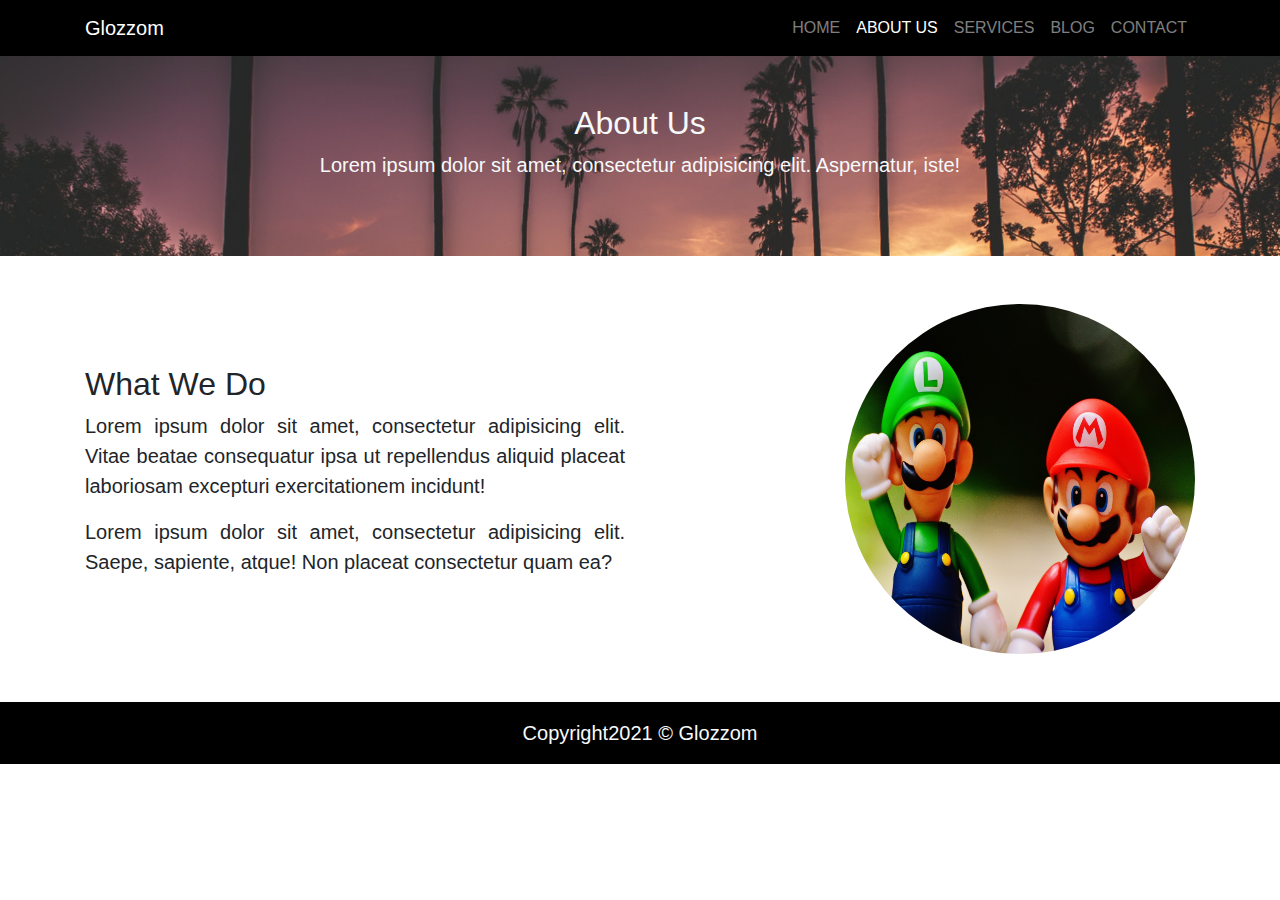
==== about.html @ 386f3f4f "About-Info" ====
<!DOCTYPE html>
<html lang="en">
<head>
  <meta charset="UTF-8">
  <meta name="viewport" content="width=device-width, initial-scale=1.0">
  <meta http-equiv="X-UA-Compatible" content="ie=edge">
  <link rel="stylesheet" href="css/uikit.min.css">
  <link rel="stylesheet" href="css/font-awesome.min.css">
  <link rel="stylesheet" href="css/bootstrap.css">
  <link rel="stylesheet" href="css/style.css">
  <link rel="shortcut icon" type="image/x-icon" href="img/icon.png">
  <title>Glozzom</title>
</head>
<body>
 <!-- Navigation -->
 <nav class="navbar navbar-expand-lg navbar-dark" uk-sticky="top: 200; animation: uk-animation-slide-top; bottom: #sticky-on-scrool-up">
   <div class="container">
     <a href="index.html" class="navbar-brand">Glozzom</a>
     <button class="navbar-toggler navbar-toggler-right" data-toggle="collapse" data-target="#navbarnav">
       <span class="navbar-toggler-icon"></span>
     </button>
     <div id="navbarnav" class="collapse navbar-collapse">
       <ul class="navbar-nav ml-auto">
         <li class="nav-item">
           <a class="nav-link" href="index.html">Home</a>
         </li>
         <li class="nav-item">
           <a class="nav-link active" href="about.html">About Us</a>
         </li>
         <li class="nav-item">
           <a class="nav-link" href="services.html">Services</a>
         </li>
         <li class="nav-item">
           <a class="nav-link" href="blog.html">Blog</a>
         </li>
         <li class="nav-item">
           <a class="nav-link" href="contact.html">Contact</a>
         </li>
       </ul>
     </div>
   </div>
 </nav>
 <!--About Us-->
 <section id="page-header" class="text-center py-5 text-light">
   <div class="container">
     <div class="row">
       <div class="col">
         <h2 class="">About Us</h2>
         <p class="lead">Lorem ipsum dolor sit amet, consectetur adipisicing elit. Aspernatur, iste!</p>

       </div>
       </div>
   </div>
 </section>
 <!--What We Do-->
 <section id="about-info" class="py-5">
   <div class="container">
     <div class="row">
       <div class="col-lg-6 align-self-center"> <!--Align-self-center is using for the text center-->
         <h2>What We Do</h2>
         <p class="lead text-justify">Lorem ipsum dolor sit amet, consectetur adipisicing elit. Vitae beatae consequatur ipsa ut repellendus aliquid placeat laboriosam excepturi exercitationem incidunt!</p> <!--text-justify we use to align the text equile both side-->

        <p class="lead text-justify">Lorem ipsum dolor sit amet, consectetur adipisicing elit. Saepe, sapiente, atque! Non placeat consectetur quam ea?</p>
       </div>
       <div class="col-lg-6 text-right">
         <img src="img/image4.jpeg"class="img-fluid rounded-circle">

       </div>
     </div>
   </div>
 </section>


 <!--Copyright-->
<section id="copyright" class="text-center py-3 text-light">
  <div class="container">
     <div class="row">
     <div class="col">
       <p class="lead mb-0">Copyright2021 &copy; Glozzom</p>
     </div>
     </div>
   </div>
 </section>






















  <script src="js/jquery.min.js"></script>
  <script src="js/popper.min.js"></script>
  <script src="js/bootstrap.min.js"></script>
  <script src="js/uikit.min.js"></script>
  <script src="js/uikit-icons.min.js"></script>
  <script src="js/main.js"></script>
</body>
</html>
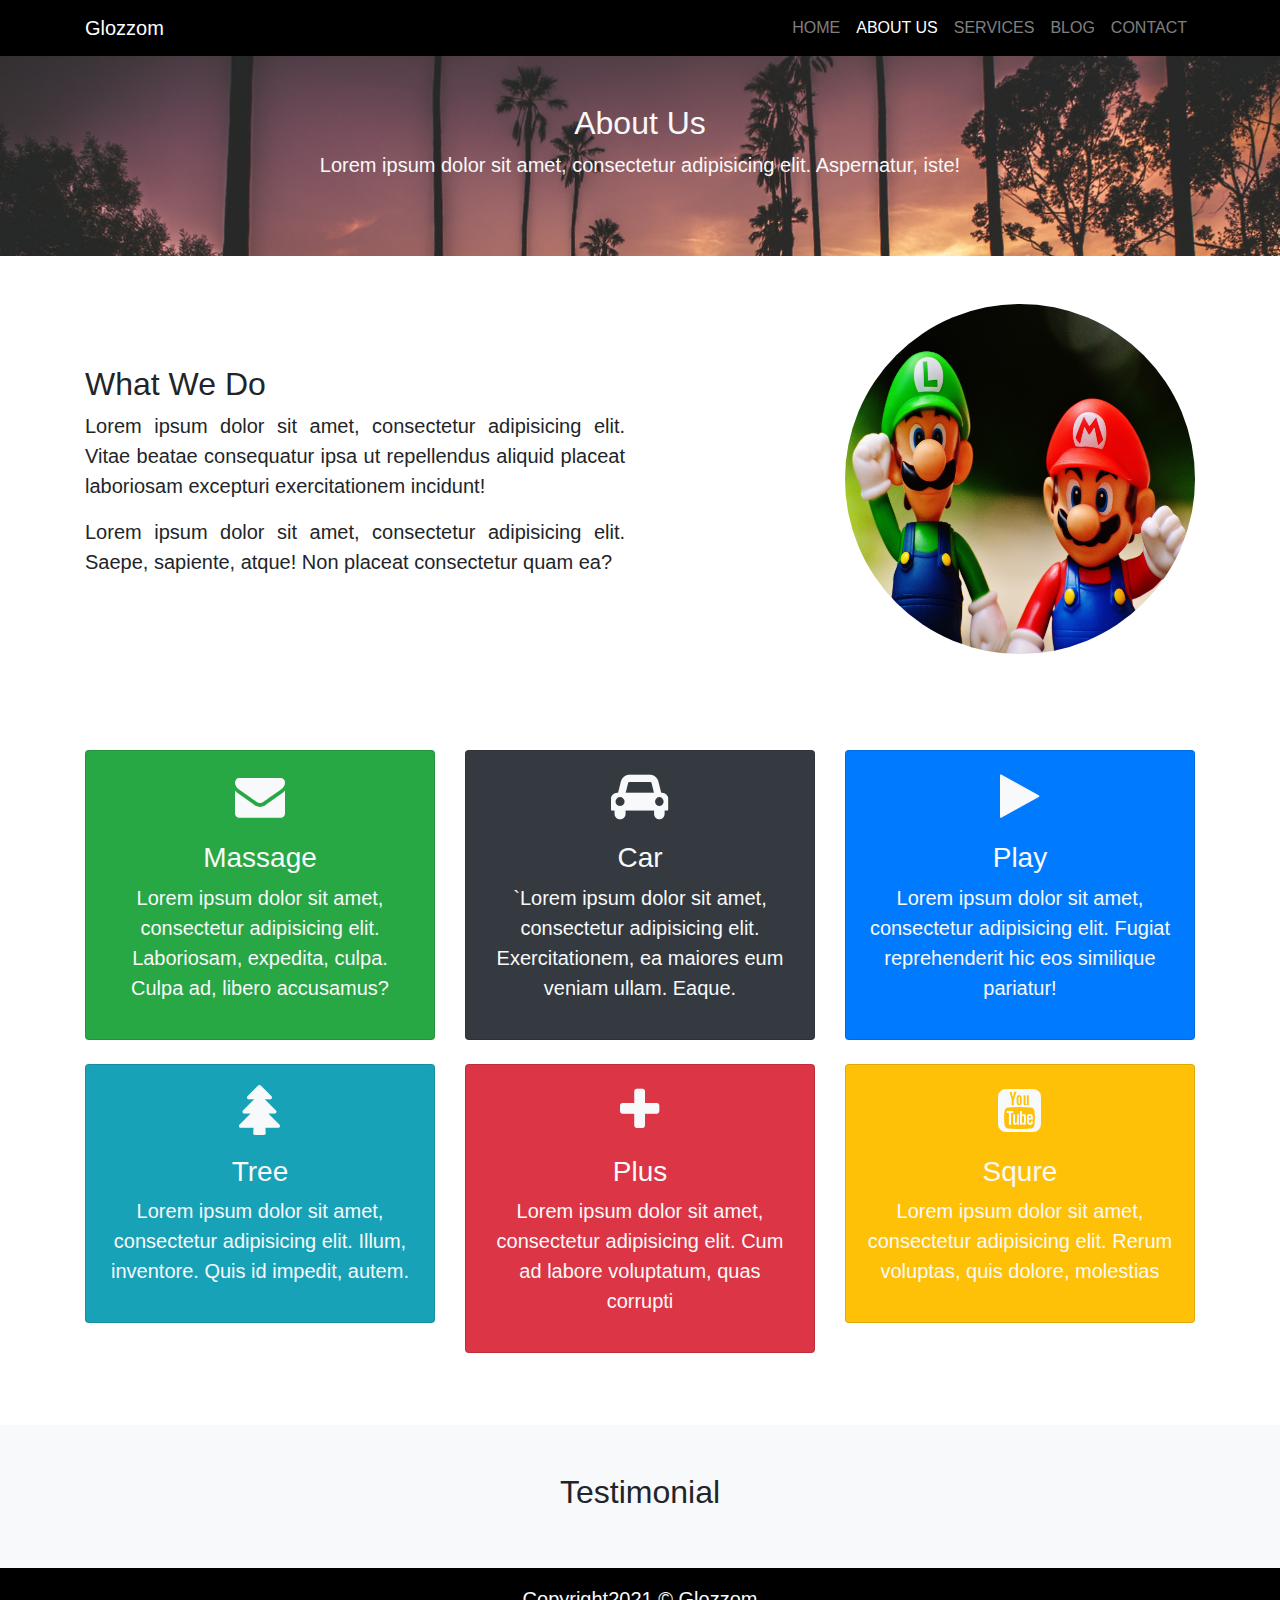
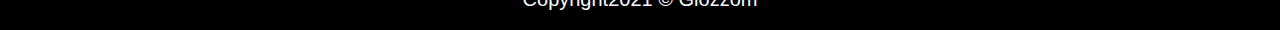
==== commit d93ce33d: "Icon-File section" ====
--- a/about.html
+++ b/about.html
@@ -69,6 +69,87 @@
      </div>
    </div>
  </section>
+ <!--Icon-Boxes-->
+ <section id="iconbox" class="text-center text-light py-5">
+   <div class="container">
+     <div class="row">
+       <div class="col-lg-4">
+         <div class="card bg-success">
+           <div class="card-body">
+             <i class="fa fa-envelope"></i>
+             <h3>Massage</h3>
+             <p class="lead">Lorem ipsum dolor sit amet, consectetur adipisicing elit. Laboriosam, expedita, culpa. Culpa ad, libero accusamus?</p>
+           </div>
+         </div>
+
+         <!--Second card section-->
+       </div>
+       <div class="col-lg-4">
+         <div class="card bg-dark">
+           <div class="card-body">
+             <i class="fa fa-car"></i>
+             <h3>Car</h3>
+             <p class="lead">`Lorem ipsum dolor sit amet, consectetur adipisicing elit. Exercitationem, ea maiores eum veniam ullam. Eaque.</p>
+           </div>
+         </div>
+       </div>
+       <div class="col-lg-4">
+         <div class="card bg-primary">
+           <div class="card-body">
+            <i class="fa fa-play"></i>
+            <h3>Play</h3>
+            <p class="lead">Lorem ipsum dolor sit amet, consectetur adipisicing elit. Fugiat reprehenderit hic eos similique pariatur!</p>
+           </div>
+         </div>
+       </div>
+     </div>
+     <!--second row-->
+     <div class="row">
+       <div class="col-lg-4 py-4">
+         <div class="card bg-info">
+           <div class="card-body">
+             <i class="fa fa-tree"></i>
+             <h3>Tree</h3>
+             <p class="lead">Lorem ipsum dolor sit amet, consectetur adipisicing elit. Illum, inventore. Quis id impedit, autem.</p>
+           </div>
+         </div>
+       </div>
+       <div class="col-lg-4 py-4">
+         <div class="card bg-danger">
+           <div class="card-body">
+             <i class="fa fa-plus"></i>
+             <h3>Plus</h3>
+             <p class="lead">Lorem ipsum dolor sit amet, consectetur adipisicing elit. Cum ad labore voluptatum, quas corrupti </p>
+           </div>
+         </div>
+       </div>
+       <div class="col-lg-4 py-4">
+         <div class="card bg-warning">
+           <div class="card-body">
+             <i class="fa fa-youtube-square"></i>
+             <h3>Squre</h3>
+             <p class="lead">Lorem ipsum dolor sit amet, consectetur adipisicing elit. Rerum voluptas, quis dolore, molestias </p>
+           </div>
+         </div>
+       </div>
+     </div>
+  </div>
+ </div>
+ </section>
+<!--Testimonial-->
+<section id="testimonial" class="bg-light py-5">
+  <div class="container">
+    <div class="row">
+    <div class="col">
+      <h2 class="text-center">Testimonial</h2>
+    </div>
+    </div>
+  </div>
+</section>
+
+
+
+
 
 
  <!--Copyright-->
--- a/css/style.css
+++ b/css/style.css
@@ -80,6 +80,13 @@
   width: 350px;
   height: 350px;
 }
+
+#iconbox .fa{
+  font-size: 50px;
+  margin-bottom: 20px;
+}
+
+
 @media (max-width: 991px) {
   #home-getstarted {
     min-height: 350px;
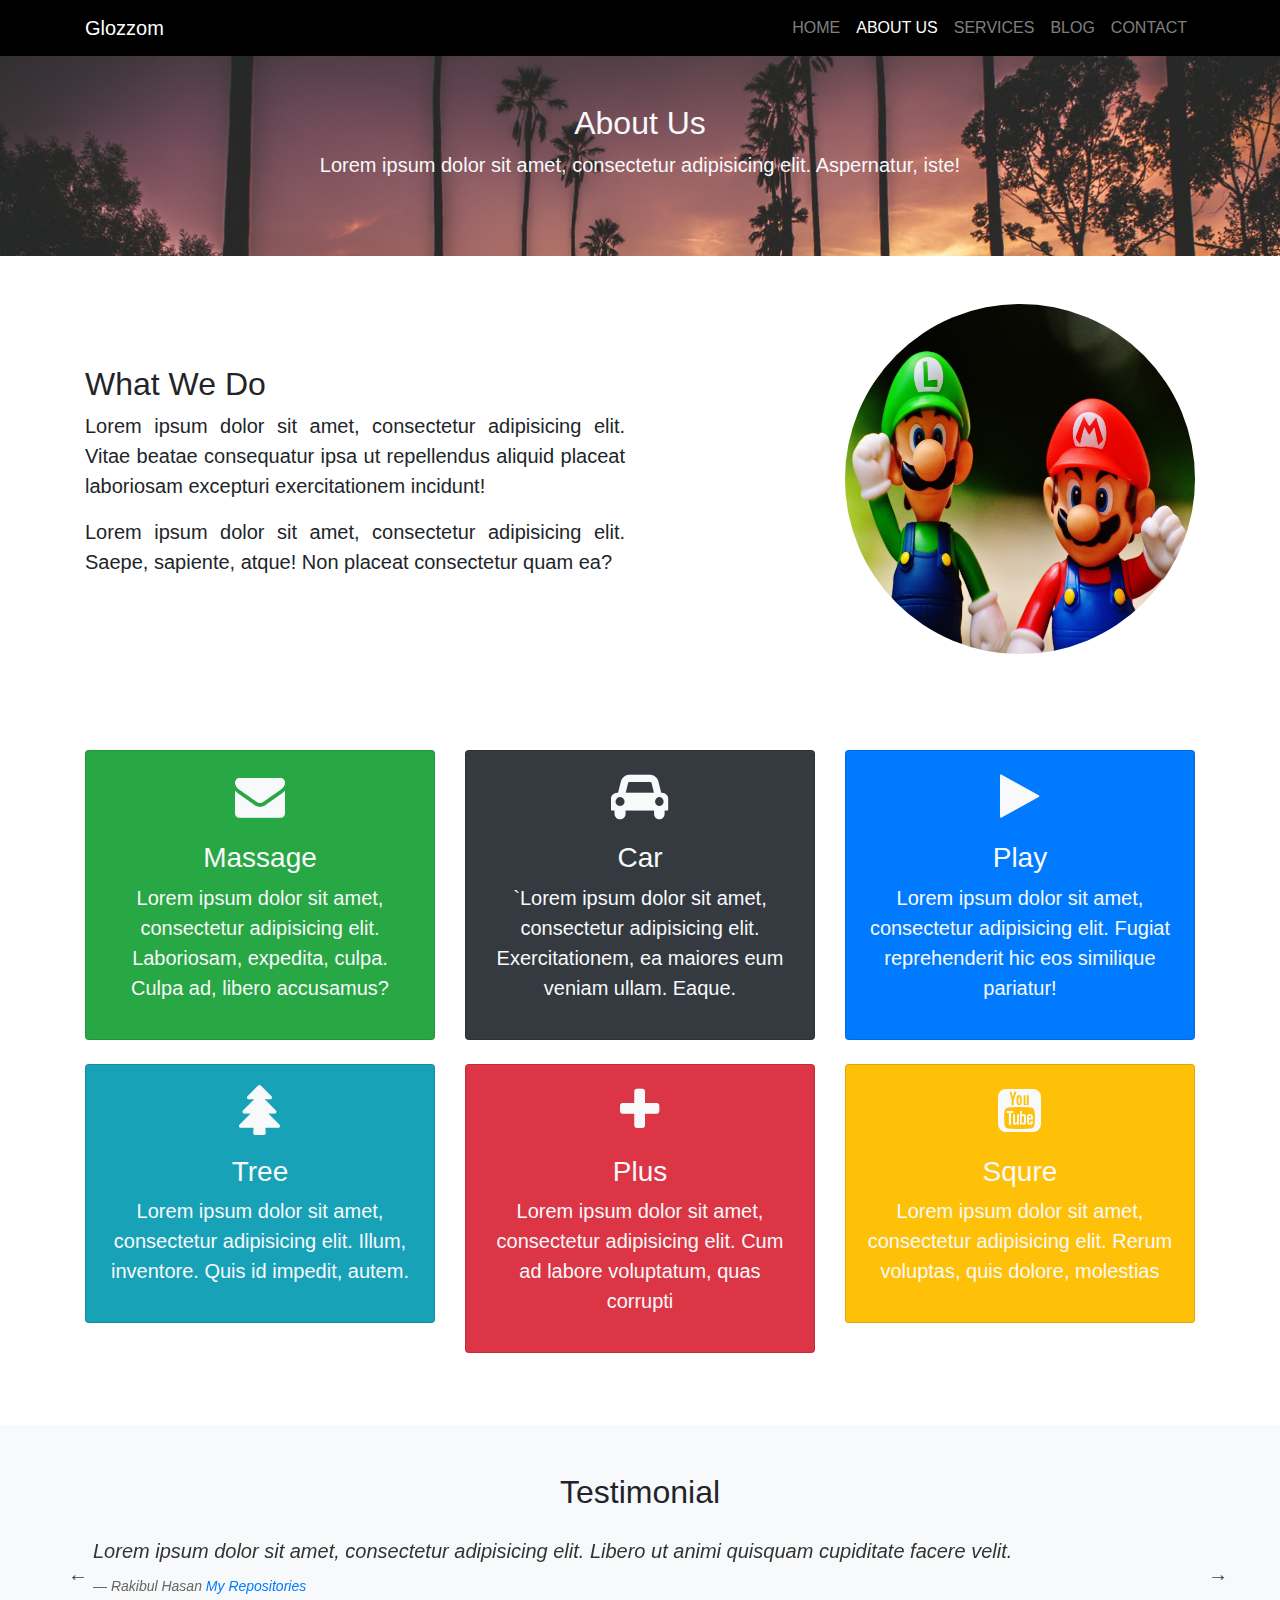
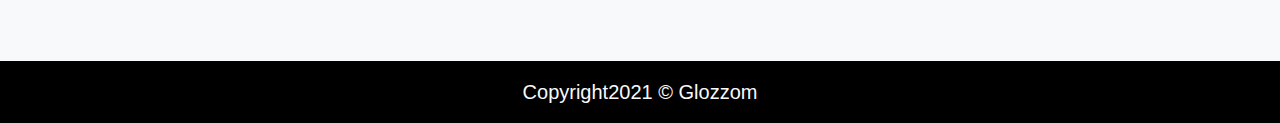
==== commit ed17769c: "Testimonial section" ====
--- a/about.html
+++ b/about.html
@@ -5,6 +5,8 @@
   <meta name="viewport" content="width=device-width, initial-scale=1.0">
   <meta http-equiv="X-UA-Compatible" content="ie=edge">
   <link rel="stylesheet" href="css/uikit.min.css">
+  <link rel="stylesheet" href="css/slick.css">
+  <link rel="stylesheet" href="css/slick-theme.css">
   <link rel="stylesheet" href="css/font-awesome.min.css">
   <link rel="stylesheet" href="css/bootstrap.css">
   <link rel="stylesheet" href="css/style.css">
@@ -144,6 +146,31 @@
       <h2 class="text-center">Testimonial</h2>
     </div>
     </div>
+    <div class="row">
+      <div class="col mt-3 mx-2">
+          <div class="slider">
+            <div>
+            <blockquote class="blockquote">
+              <p class="lead">Lorem ipsum dolor sit amet, consectetur adipisicing elit. Libero ut animi quisquam cupiditate facere velit.</p>
+              <footer>
+                Rakibul Hasan <a href="https://github.com/hasan972?tab=repositories">My Repositories</a>
+              </footer>
+            </blockquote>
+
+          </div>
+
+          <div>
+          <blockquote class="blockquote">
+            <p class="lead">Lorem ipsum dolor sit amet, consectetur adipisicing elit. Libero ut animi quisquam cupiditate facere velit.</p>
+            <footer>
+              Hasan Shanto <a href="https://www.linkedin.com/in/rakibul-hasan-22870717a/">My Linkedin Id</a>
+            </footer>
+          </blockquote>
+
+        </div>
+      </div>
+      </div>
+    </div>
   </div>
 </section>
 
@@ -189,6 +216,7 @@
   <script src="js/bootstrap.min.js"></script>
   <script src="js/uikit.min.js"></script>
   <script src="js/uikit-icons.min.js"></script>
+  <script src="js/slick.js"></script>
   <script src="js/main.js"></script>
 </body>
 </html>
--- a/css/style.css
+++ b/css/style.css
@@ -85,6 +85,9 @@
   font-size: 50px;
   margin-bottom: 20px;
 }
+.slick-prev:before, .slick-next:before {
+  color: #000;
+}
 
 
 @media (max-width: 991px) {
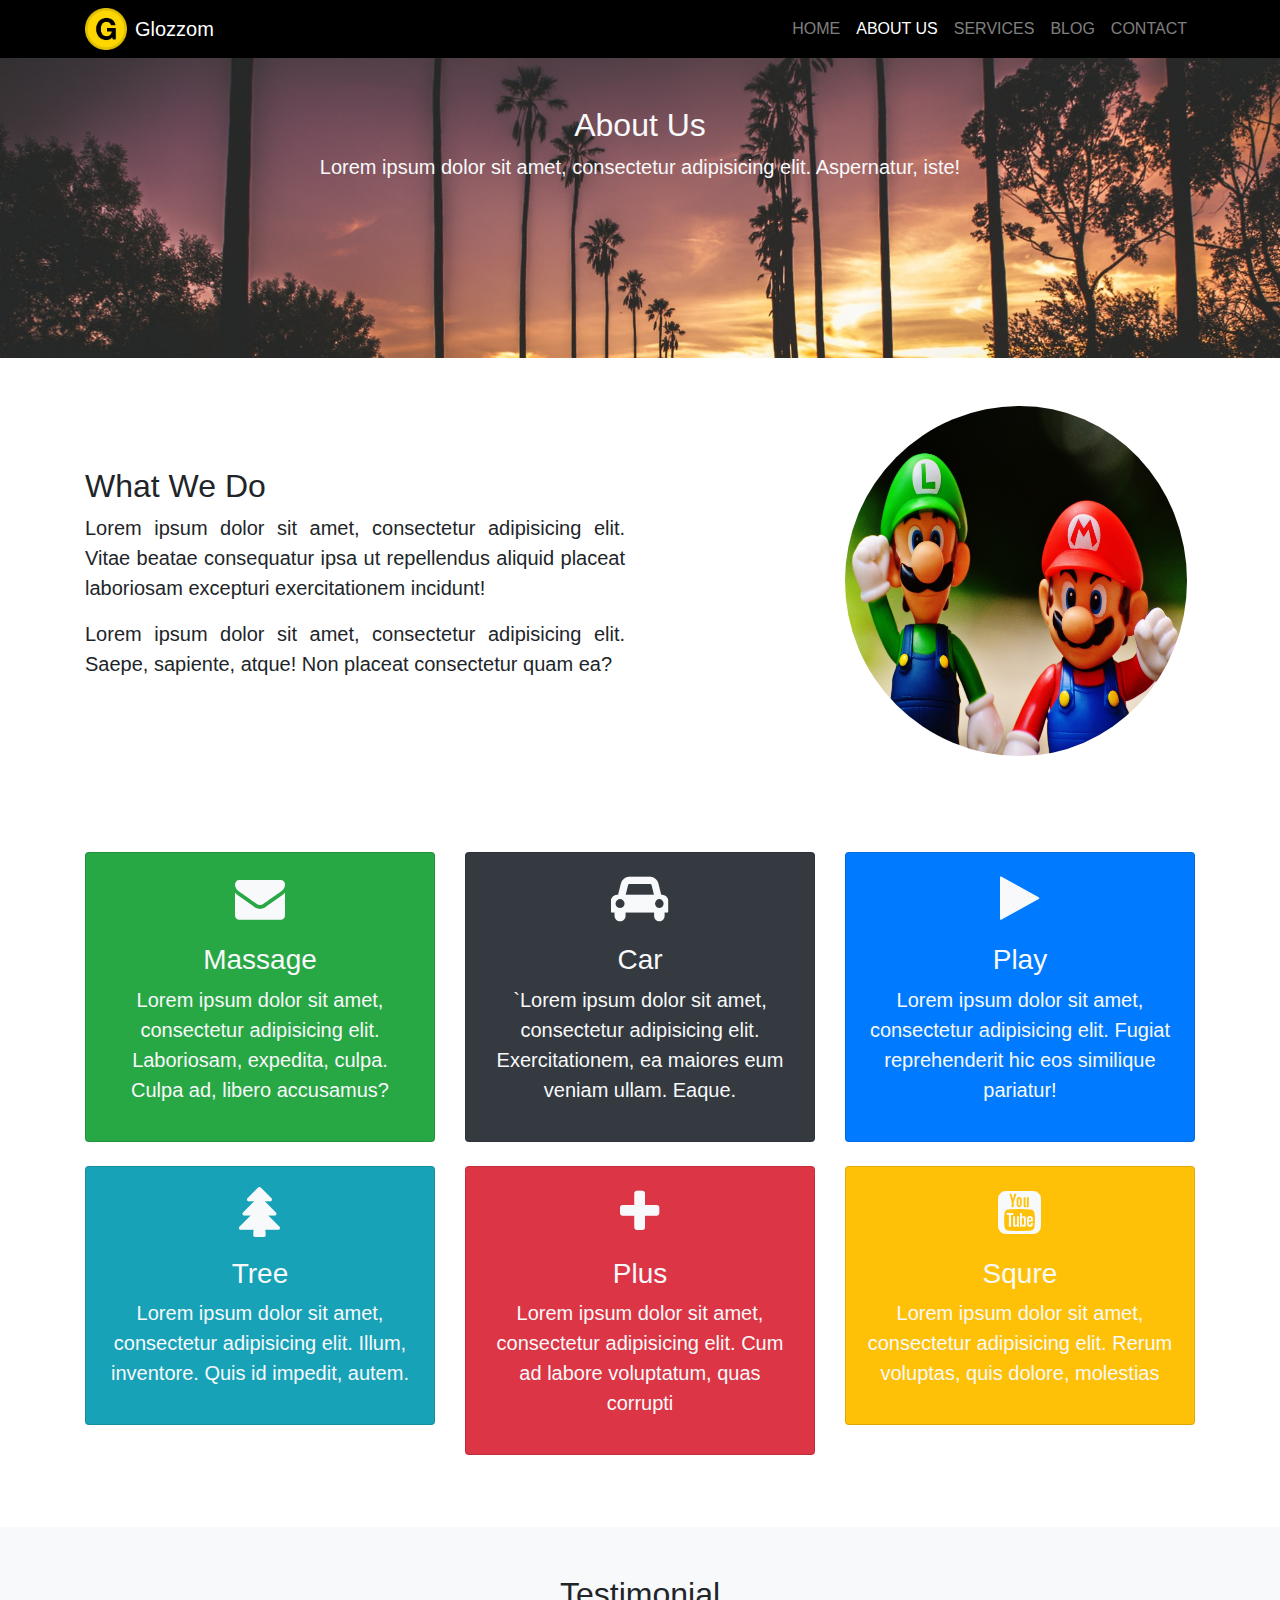
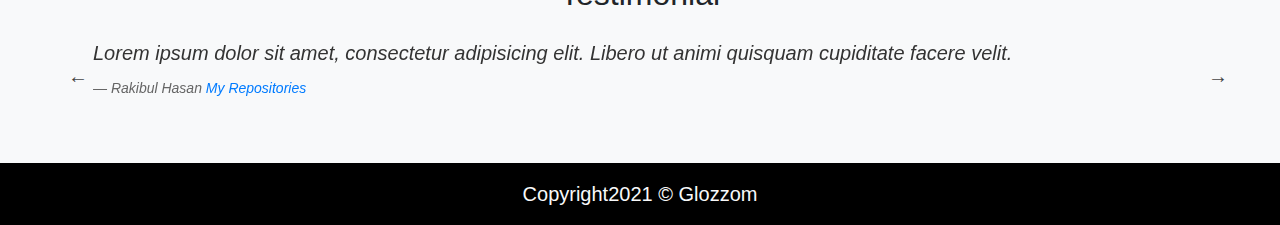
==== commit bfda8b11: "Contact section and all the file edite" ====
--- a/about.html
+++ b/about.html
@@ -17,6 +17,7 @@
  <!-- Navigation -->
  <nav class="navbar navbar-expand-lg navbar-dark" uk-sticky="top: 200; animation: uk-animation-slide-top; bottom: #sticky-on-scrool-up">
    <div class="container">
+     <img src="img/icon.png"class="img-fluid" width="50" height="50">
      <a href="index.html" class="navbar-brand">Glozzom</a>
      <button class="navbar-toggler navbar-toggler-right" data-toggle="collapse" data-target="#navbarnav">
        <span class="navbar-toggler-icon"></span>
@@ -179,6 +180,8 @@
 
 
 
+
+
  <!--Copyright-->
 <section id="copyright" class="text-center py-3 text-light">
   <div class="container">
--- a/css/style.css
+++ b/css/style.css
@@ -73,12 +73,33 @@
 #page-header{
   background: url('../img/image1.jpeg');
   background-size: cover;
-  height: 200px;
+  height: 300px;
+  background-attachment: fixed;
+}
+#servises-header{
+  background: url('../img/image1.jpeg');
+  background-size: cover;
+  height: 300px;
+  background-attachment: fixed;
+}
+#blog-header{
+  background: url('../img/1.JPG');
+  background-size: cover;
+  height: 300px;
+  background-attachment: fixed;
+}
+#contact-header{
+  background: url('../img/6.JPG');
+  background-size: cover;
+  height: 500px;
   background-attachment: fixed;
 }
 #about-info img{
   width: 350px;
   height: 350px;
+}
+img{
+  padding-right: 8px;
 }
 
 #iconbox .fa{
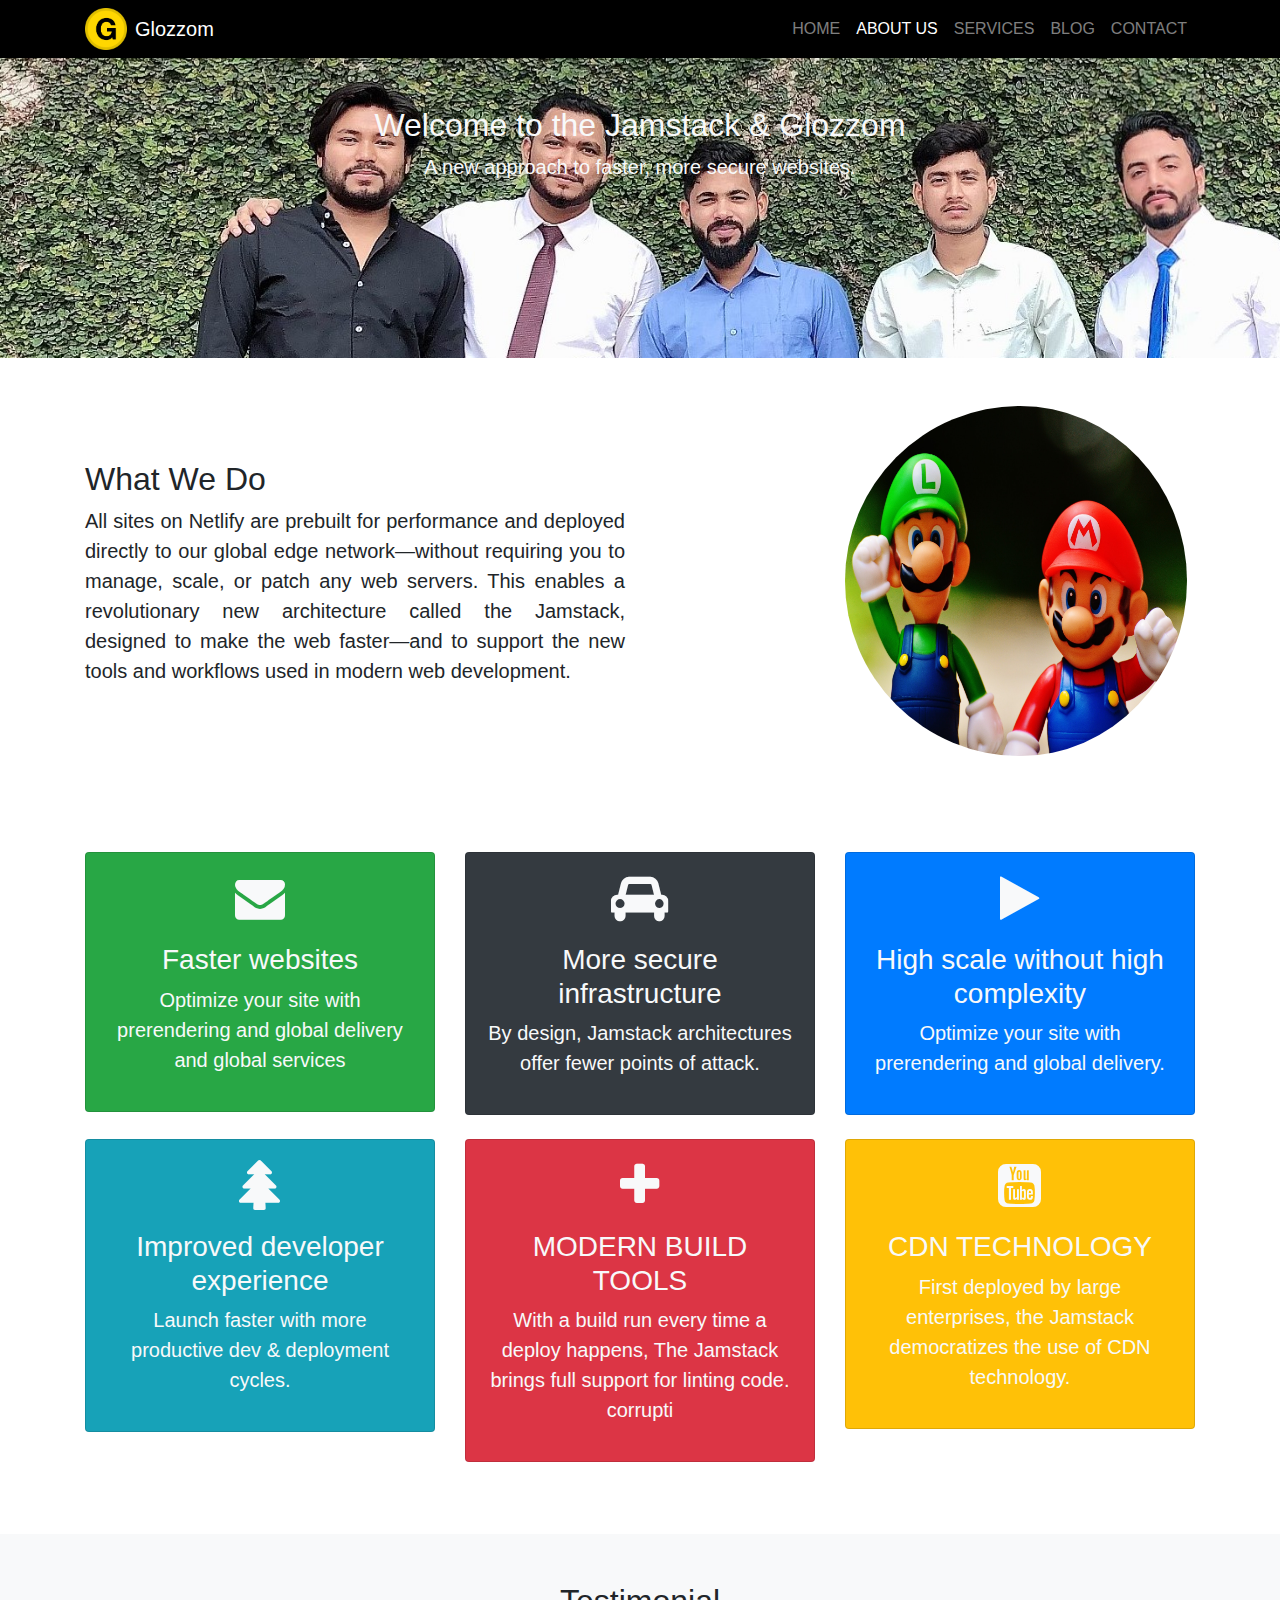
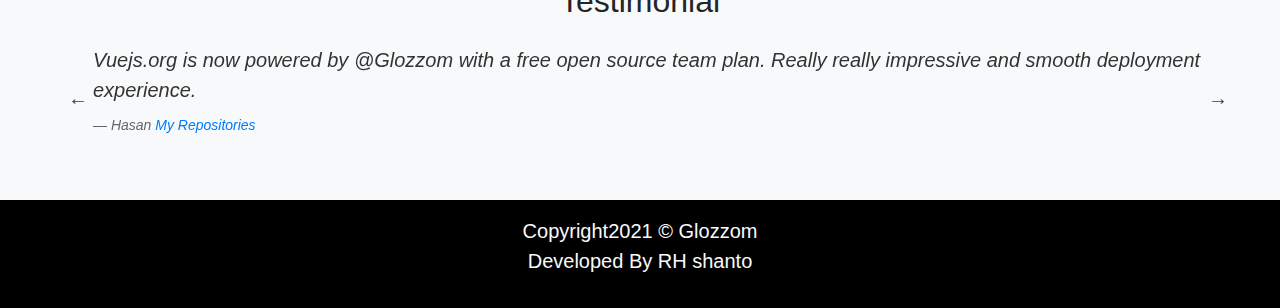
==== commit 20b6cc2b: "Edit  all file" ====
--- a/about.html
+++ b/about.html
@@ -1,5 +1,6 @@
 <!DOCTYPE html>
 <html lang="en">
+
 <head>
   <meta charset="UTF-8">
   <meta name="viewport" content="width=device-width, initial-scale=1.0">
@@ -13,185 +14,200 @@
   <link rel="shortcut icon" type="image/x-icon" href="img/icon.png">
   <title>Glozzom</title>
 </head>
+
 <body>
- <!-- Navigation -->
- <nav class="navbar navbar-expand-lg navbar-dark" uk-sticky="top: 200; animation: uk-animation-slide-top; bottom: #sticky-on-scrool-up">
-   <div class="container">
-     <img src="img/icon.png"class="img-fluid" width="50" height="50">
-     <a href="index.html" class="navbar-brand">Glozzom</a>
-     <button class="navbar-toggler navbar-toggler-right" data-toggle="collapse" data-target="#navbarnav">
-       <span class="navbar-toggler-icon"></span>
-     </button>
-     <div id="navbarnav" class="collapse navbar-collapse">
-       <ul class="navbar-nav ml-auto">
-         <li class="nav-item">
-           <a class="nav-link" href="index.html">Home</a>
-         </li>
-         <li class="nav-item">
-           <a class="nav-link active" href="about.html">About Us</a>
-         </li>
-         <li class="nav-item">
-           <a class="nav-link" href="services.html">Services</a>
-         </li>
-         <li class="nav-item">
-           <a class="nav-link" href="blog.html">Blog</a>
-         </li>
-         <li class="nav-item">
-           <a class="nav-link" href="contact.html">Contact</a>
-         </li>
-       </ul>
-     </div>
-   </div>
- </nav>
- <!--About Us-->
- <section id="page-header" class="text-center py-5 text-light">
-   <div class="container">
-     <div class="row">
-       <div class="col">
-         <h2 class="">About Us</h2>
-         <p class="lead">Lorem ipsum dolor sit amet, consectetur adipisicing elit. Aspernatur, iste!</p>
-
-       </div>
-       </div>
-   </div>
- </section>
- <!--What We Do-->
- <section id="about-info" class="py-5">
-   <div class="container">
-     <div class="row">
-       <div class="col-lg-6 align-self-center"> <!--Align-self-center is using for the text center-->
-         <h2>What We Do</h2>
-         <p class="lead text-justify">Lorem ipsum dolor sit amet, consectetur adipisicing elit. Vitae beatae consequatur ipsa ut repellendus aliquid placeat laboriosam excepturi exercitationem incidunt!</p> <!--text-justify we use to align the text equile both side-->
-
-        <p class="lead text-justify">Lorem ipsum dolor sit amet, consectetur adipisicing elit. Saepe, sapiente, atque! Non placeat consectetur quam ea?</p>
-       </div>
-       <div class="col-lg-6 text-right">
-         <img src="img/image4.jpeg"class="img-fluid rounded-circle">
-
-       </div>
-     </div>
-   </div>
- </section>
- <!--Icon-Boxes-->
- <section id="iconbox" class="text-center text-light py-5">
-   <div class="container">
-     <div class="row">
-       <div class="col-lg-4">
-         <div class="card bg-success">
-           <div class="card-body">
-             <i class="fa fa-envelope"></i>
-             <h3>Massage</h3>
-             <p class="lead">Lorem ipsum dolor sit amet, consectetur adipisicing elit. Laboriosam, expedita, culpa. Culpa ad, libero accusamus?</p>
-           </div>
-         </div>
-
-         <!--Second card section-->
-       </div>
-       <div class="col-lg-4">
-         <div class="card bg-dark">
-           <div class="card-body">
-             <i class="fa fa-car"></i>
-             <h3>Car</h3>
-             <p class="lead">`Lorem ipsum dolor sit amet, consectetur adipisicing elit. Exercitationem, ea maiores eum veniam ullam. Eaque.</p>
-           </div>
-         </div>
-       </div>
-       <div class="col-lg-4">
-         <div class="card bg-primary">
-           <div class="card-body">
-            <i class="fa fa-play"></i>
-            <h3>Play</h3>
-            <p class="lead">Lorem ipsum dolor sit amet, consectetur adipisicing elit. Fugiat reprehenderit hic eos similique pariatur!</p>
-           </div>
-         </div>
-       </div>
-     </div>
-     <!--second row-->
-     <div class="row">
-       <div class="col-lg-4 py-4">
-         <div class="card bg-info">
-           <div class="card-body">
-             <i class="fa fa-tree"></i>
-             <h3>Tree</h3>
-             <p class="lead">Lorem ipsum dolor sit amet, consectetur adipisicing elit. Illum, inventore. Quis id impedit, autem.</p>
-           </div>
-         </div>
-       </div>
-       <div class="col-lg-4 py-4">
-         <div class="card bg-danger">
-           <div class="card-body">
-             <i class="fa fa-plus"></i>
-             <h3>Plus</h3>
-             <p class="lead">Lorem ipsum dolor sit amet, consectetur adipisicing elit. Cum ad labore voluptatum, quas corrupti </p>
-           </div>
-         </div>
-       </div>
-       <div class="col-lg-4 py-4">
-         <div class="card bg-warning">
-           <div class="card-body">
-             <i class="fa fa-youtube-square"></i>
-             <h3>Squre</h3>
-             <p class="lead">Lorem ipsum dolor sit amet, consectetur adipisicing elit. Rerum voluptas, quis dolore, molestias </p>
-           </div>
-         </div>
-       </div>
-     </div>
-  </div>
- </div>
- </section>
-<!--Testimonial-->
-<section id="testimonial" class="bg-light py-5">
-  <div class="container">
-    <div class="row">
-    <div class="col">
-      <h2 class="text-center">Testimonial</h2>
-    </div>
-    </div>
-    <div class="row">
-      <div class="col mt-3 mx-2">
+  <!-- Navigation -->
+  <nav class="navbar navbar-expand-lg navbar-dark"
+    uk-sticky="top: 200; animation: uk-animation-slide-top; bottom: #sticky-on-scrool-up">
+    <div class="container">
+      <img src="img/icon.png" class="img-fluid" width="50" height="50">
+      <a href="index.html" class="navbar-brand">Glozzom</a>
+      <button class="navbar-toggler navbar-toggler-right" data-toggle="collapse" data-target="#navbarnav">
+        <span class="navbar-toggler-icon"></span>
+      </button>
+      <div id="navbarnav" class="collapse navbar-collapse">
+        <ul class="navbar-nav ml-auto">
+          <li class="nav-item">
+            <a class="nav-link" href="index.html">Home</a>
+          </li>
+          <li class="nav-item">
+            <a class="nav-link active" href="about.html">About Us</a>
+          </li>
+          <li class="nav-item">
+            <a class="nav-link" href="services.html">Services</a>
+          </li>
+          <li class="nav-item">
+            <a class="nav-link" href="blog.html">Blog</a>
+          </li>
+          <li class="nav-item">
+            <a class="nav-link" href="contact.html">Contact</a>
+          </li>
+        </ul>
+      </div>
+    </div>
+  </nav>
+  <!--About Us-->
+  <section id="page-header" class="text-center py-5 text-light">
+    <div class="container">
+      <div class="row">
+        <div class="col">
+          <h2 class="">Welcome to the Jamstack & Glozzom</h2>
+          <p class="lead">A new approach to faster, more secure websites.</p>
+
+        </div>
+      </div>
+    </div>
+  </section>
+  <!--What We Do-->
+  <section id="about-info" class="py-5">
+    <div class="container">
+      <div class="row">
+        <div class="col-lg-6 align-self-center">
+          <!--Align-self-center is using for the text center-->
+          <h2>What We Do</h2>
+          <p class="lead text-justify">All sites on Netlify are prebuilt for performance and deployed directly to our
+            global edge network—without requiring you
+            to manage, scale, or patch any web servers. This enables a revolutionary new architecture called the
+            Jamstack, designed
+            to make the web faster—and to support the new tools and workflows used in modern web development. </p>
+          <!--text-justify we use to align the text equile both side-->
+
+
+        </div>
+        <div class="col-lg-6 text-right">
+          <img src="img/image4.jpeg" class="img-fluid rounded-circle">
+
+        </div>
+      </div>
+    </div>
+  </section>
+  <!--Icon-Boxes-->
+  <section id="iconbox" class="text-center text-light py-5">
+    <div class="container">
+      <div class="row">
+        <div class="col-lg-4">
+          <div class="card bg-success">
+            <div class="card-body">
+              <i class="fa fa-envelope"></i>
+              <h3>Faster websites</h3>
+              <p class="lead">Optimize your site with prerendering and global delivery and global services</p>
+            </div>
+          </div>
+
+          <!--Second card section-->
+        </div>
+        <div class="col-lg-4">
+          <div class="card bg-dark">
+            <div class="card-body">
+              <i class="fa fa-car"></i>
+              <h3>More secure infrastructure</h3>
+              <p class="lead">By design, Jamstack architectures offer fewer points of attack.</p>
+            </div>
+          </div>
+        </div>
+        <div class="col-lg-4">
+          <div class="card bg-primary">
+            <div class="card-body">
+              <i class="fa fa-play"></i>
+              <h3>High scale without high complexity</h3>
+              <p class="lead">Optimize your site with prerendering and global delivery.</p>
+            </div>
+          </div>
+        </div>
+      </div>
+      <!--second row-->
+      <div class="row">
+        <div class="col-lg-4 py-4">
+          <div class="card bg-info">
+            <div class="card-body">
+              <i class="fa fa-tree"></i>
+              <h3>Improved developer experience</h3>
+              <p class="lead">Launch faster with more productive dev & deployment cycles.</p>
+            </div>
+          </div>
+        </div>
+        <div class="col-lg-4 py-4">
+          <div class="card bg-danger">
+            <div class="card-body">
+              <i class="fa fa-plus"></i>
+              <h3>MODERN BUILD TOOLS</h3>
+              <p class="lead">With a build run every time a deploy happens, The Jamstack brings full support for linting
+                code.
+                corrupti </p>
+            </div>
+          </div>
+        </div>
+        <div class="col-lg-4 py-4">
+          <div class="card bg-warning">
+            <div class="card-body">
+              <i class="fa fa-youtube-square"></i>
+              <h3>CDN TECHNOLOGY</h3>
+              <p class="lead">First deployed by large enterprises, the Jamstack democratizes the use of CDN technology.
+              </p>
+            </div>
+          </div>
+        </div>
+      </div>
+    </div>
+    </div>
+  </section>
+  <!--Testimonial-->
+  <section id="testimonial" class="bg-light py-5">
+    <div class="container">
+      <div class="row">
+        <div class="col">
+          <h2 class="text-center">Testimonial</h2>
+        </div>
+      </div>
+      <div class="row">
+        <div class="col mt-3 mx-2">
           <div class="slider">
             <div>
-            <blockquote class="blockquote">
-              <p class="lead">Lorem ipsum dolor sit amet, consectetur adipisicing elit. Libero ut animi quisquam cupiditate facere velit.</p>
-              <footer>
-                Rakibul Hasan <a href="https://github.com/hasan972?tab=repositories">My Repositories</a>
-              </footer>
-            </blockquote>
-
-          </div>
-
-          <div>
-          <blockquote class="blockquote">
-            <p class="lead">Lorem ipsum dolor sit amet, consectetur adipisicing elit. Libero ut animi quisquam cupiditate facere velit.</p>
-            <footer>
-              Hasan Shanto <a href="https://www.linkedin.com/in/rakibul-hasan-22870717a/">My Linkedin Id</a>
-            </footer>
-          </blockquote>
-
-        </div>
-      </div>
-      </div>
-    </div>
-  </div>
-</section>
-
-
-
-
-
-
-
-
- <!--Copyright-->
-<section id="copyright" class="text-center py-3 text-light">
-  <div class="container">
-     <div class="row">
-     <div class="col">
-       <p class="lead mb-0">Copyright2021 &copy; Glozzom</p>
-     </div>
-     </div>
-   </div>
- </section>
+              <blockquote class="blockquote">
+                <p class="lead">Vuejs.org is now powered by @Glozzom with a free open source team plan. Really really
+                  impressive and smooth deployment
+                  experience.</p>
+                <footer>
+                  Hasan <a href="https://github.com/hasan972?tab=repositories">My Repositories</a>
+                </footer>
+              </blockquote>
+
+            </div>
+
+            <div>
+              <blockquote class="blockquote">
+                <p class="lead"></p>Just migrated a few SPAs to @Glozzom. Literally impossible to make the process any
+                easier. Super impressive 👍🏻</p>
+                <footer>
+                  Hasan Shanto <a href="https://www.linkedin.com/in/rakibul-hasan-22870717a/">My Linkedin Id</a>
+                </footer>
+              </blockquote>
+
+            </div>
+          </div>
+        </div>
+      </div>
+    </div>
+  </section>
+
+
+
+
+
+
+
+
+  <!--Copyright-->
+  <section id="copyright" class="text-center py-3 text-light">
+    <div class="container">
+      <div class="row">
+        <div class="col">
+          <p class="lead mb-0">Copyright2021 &copy; Glozzom</p>
+          <p class="lead ">Developed By RH shanto</p>
+        </div>
+      </div>
+    </div>
+  </section>
 
 
 
@@ -222,4 +238,5 @@
   <script src="js/slick.js"></script>
   <script src="js/main.js"></script>
 </body>
-</html>
+
+</html>--- a/css/style.css
+++ b/css/style.css
@@ -71,7 +71,7 @@
   background: #000;
 }
 #page-header{
-  background: url('../img/image1.jpeg');
+  background: url('../img/11.jpeg');
   background-size: cover;
   height: 300px;
   background-attachment: fixed;
